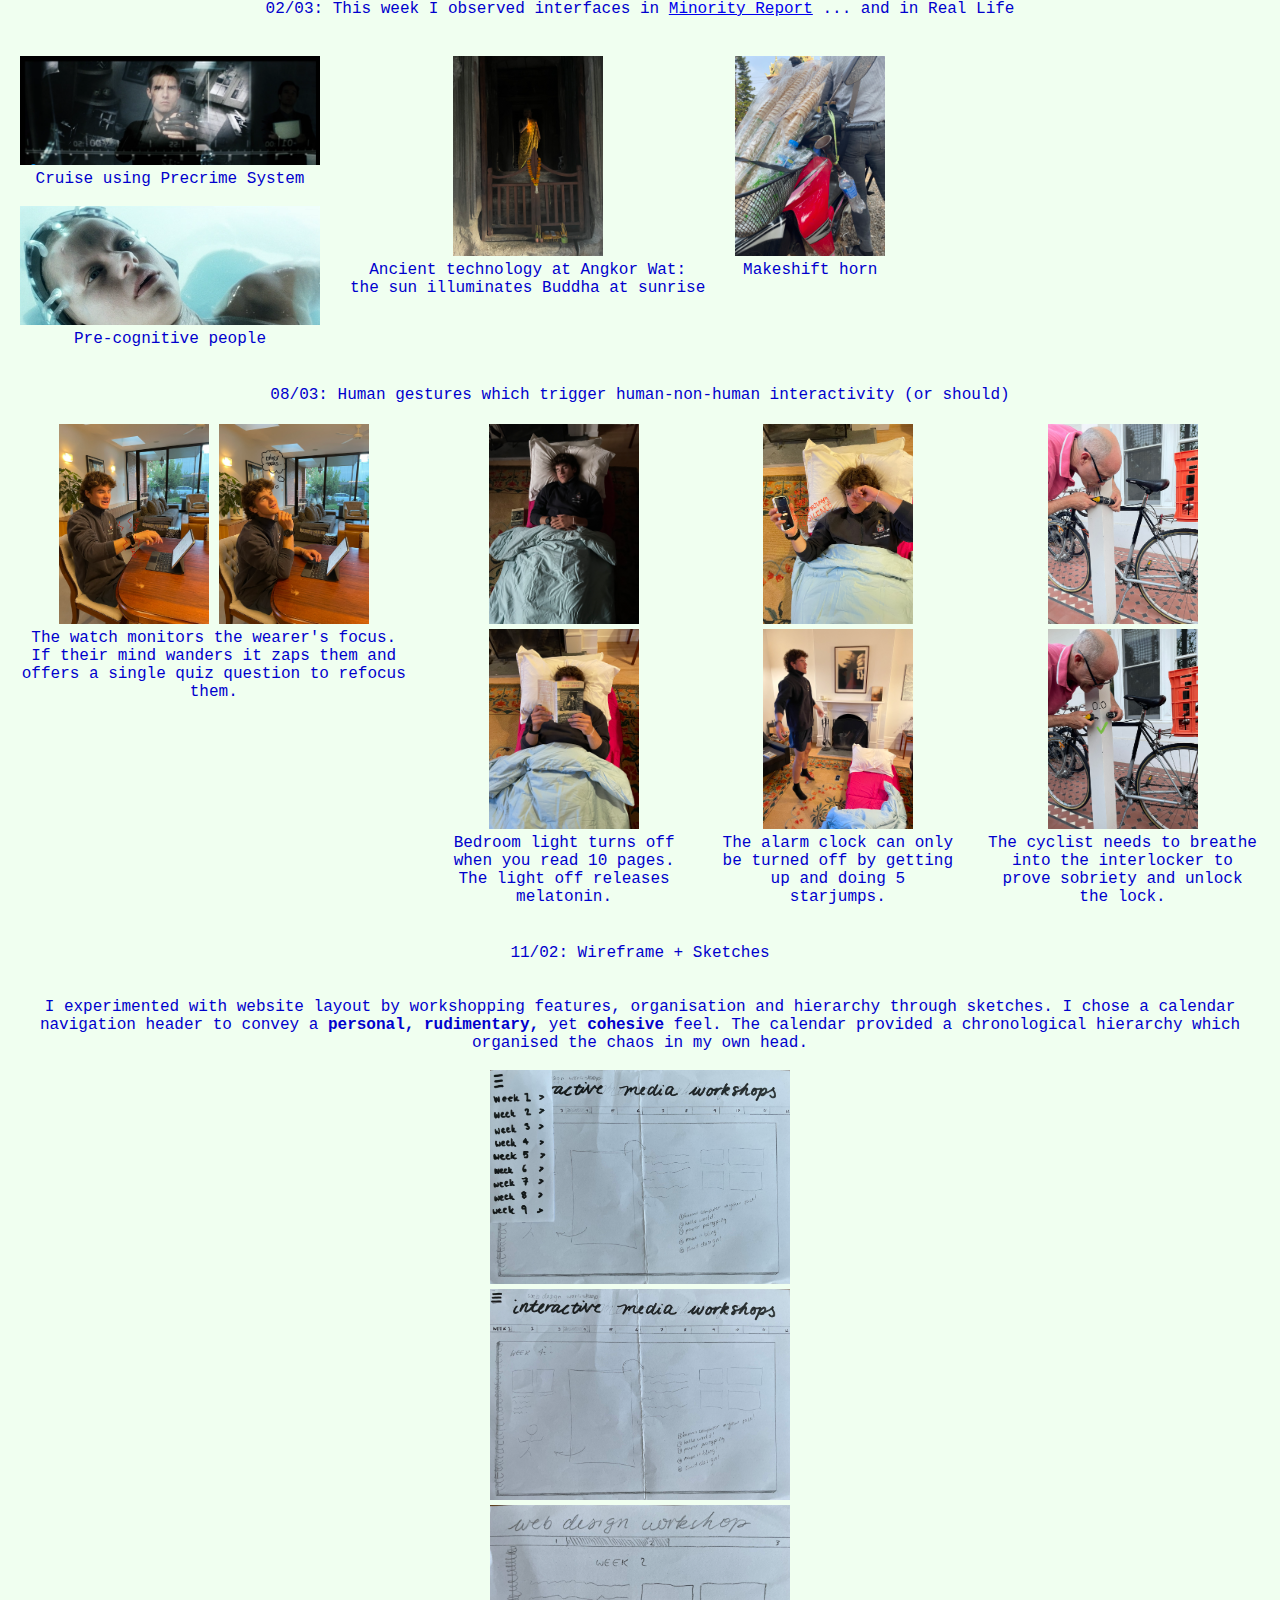
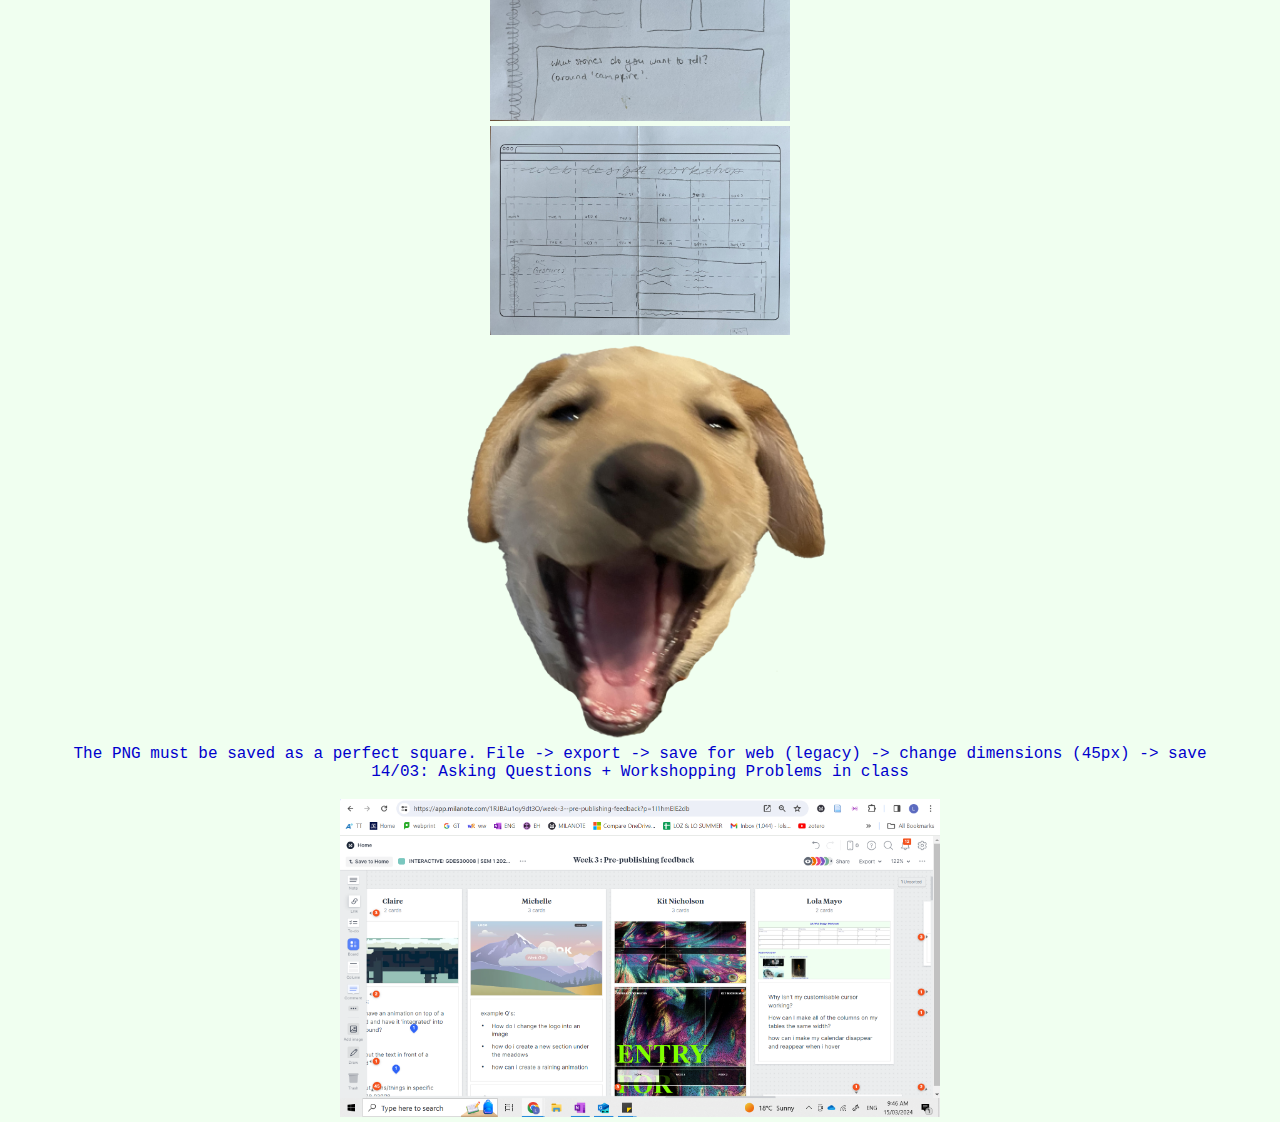
==== 2a-content.html @ a2184761 "Fixing 2a" ====
<!DOCTYPE html>
<html>
<head>
    <title>LOLA MAYO_INTERACTIVE MEDIA WORKBOOK</title>
    <link href="style.css" rel="stylesheet" type="text/css">
    <meta name="viewport" content="width=device-width, initial-scale=1">
</head>

<body>
    <div href="#" class="img bg"></div>


    <div><p>02/03: This week I observed interfaces in 
            <a href="https://www.imdb.com/title/tt0181689/">Minority Report</a>
        ... and in Real Life</p>
        <br>
    </div>
    <div>
    <section class="row">
        <div>
            <figure>
                <img src="./IMAGES/Minority Report SS1.png" alt="Tom Cruise using Precrime System" width="300" height="auto">
                <figcaption> Cruise using Precrime System</figcaption>
            </figure>
            <br>
            <figure>
                <img src="./IMAGES/Minority Report SS2.png" alt="Pre-cognitive people" width="300" height="auto">
                <figcaption>Pre-cognitive people</figcaption>
            </figure>                
        </div>
        <div>
            <figure>
                <img src="./IMAGES/Interface example_angkor wat.jpg" alt="Ancient technology at Angkor Wat: the sun illuminates Buddha at sunrise" width="150" height="auto">
                <figcaption>Ancient technology at Angkor Wat: 
                    <br>
                    the sun illuminates Buddha at sunrise
                </figure>
            <br>
        </div>
        <div>
            <figure>
                <img src="./IMAGES/Interface example_horn.jpg" alt="Makeshift horn" width="150" height="auto">
                <figcaption>Makeshift horn</figcaption>
                </figure>
        </div>
    </section>
    </section>
    </div>
<br>  
    <!-- <div id="content-0803" class="content"> -->
        <section class="column">
        <div><p>08/03: Human gestures which trigger human-non-human interactivity (or should)</p>
        </div>
        <div>
        <section class="row">
            <div>
                <figure>
                    <img src="./IMAGES/zap watch 1.jpg" alt="" width="150" height="auto">
                    <img src="./IMAGES/zap watch 3.jpg" alt="" width="150" height="auto">
                   <figcaption>The watch monitors the wearer's focus. If their mind wanders it zaps them and offers a single quiz question to refocus them.</figcaption>
                </figure>
            </div>
            <div>
                <figure>
                    <img src="./IMAGES/MELATONIN 1.jpg" alt="" width="150" height="auto">
                    <img src="./IMAGES/MELATONIN 2.jpg" alt="" width="150" height="auto">
                    <figcaption>Bedroom light turns off when you read 10 pages. The light off releases melatonin. </figcaption>
                </figure>
            </div>
            <div>
                <figure>
                    <img src="./IMAGES/alarm clock 1.jpg" alt="" width="150" height="auto">
                    <img src="./IMAGES/alarm clock 2.jpg" alt="" width="150" height="auto">
                    <figcaption>The alarm clock can only be turned off by getting up and doing 5 starjumps.</figcaption>
                </figure>
            </div>
            <div>
                <figure>
                    <img src="./IMAGES/breathaliser 1.jpg" alt="" width="150" height="auto">
                    <img src="./IMAGES/breathaliser 2.jpg" alt="" width="150" height="auto">
                    <figcaption>The cyclist needs to breathe into the interlocker to prove sobriety and unlock the lock. </figcaption>
                </figure>
            </div>
            </section>
            </div>
            </section>
            </div>
            </section>
        <br>   

    <!-- <div id="content-1103" class="content"> -->
        <section class="column">
        <div><p>11/02: Wireframe + Sketches</p>
          <br>
          <br>
        <p>I experimented with website layout by workshopping features, organisation and hierarchy through sketches. I chose a calendar navigation header to convey a <strong>personal, rudimentary,</strong> yet <strong>cohesive</strong> feel. The calendar provided a chronological hierarchy which organised the chaos in my own head.</p>
        <br>
        </div>
        <div>
        <figure>
          <img src="./IMAGES/wireframe sketch/sketch 1.jpg" alt="" width="300" height="auto">
        </figure>
        <figure>
          <img src="./IMAGES/wireframe sketch/sketch 2.jpg" alt="" width="300" height="auto">
        </figure>
        <figure>
          <img src="./IMAGES/wireframe sketch/sketch 3.jpg" alt="" width="300" height="auto">
        </figure>
        <figure>
          <img src="./IMAGES/wireframe sketch/sketch 4.jpg" alt="" width="300" height="auto">
        </figure>
        </div>
        </section>
      </div>

    <!-- <div id="content-1303" class="content"> -->
        <section class="column"> 
            <div>
                <figure>
                <img src="./IMAGES/Ava cursor 2.png" alt="" width="400" height="auto">
                <figcaption>The PNG must be saved as a perfect square. File -> export -> save for web (legacy) -> change dimensions (45px) -> save </figcaption>
                </figure>
            </div>
            </section>
        </div>  

      <!-- <div id="content-1403" class="content"> -->
          <section class="column"> 
          <div><p>14/03: Asking Questions + Workshopping Problems in class</p>
            <br>
          </div>
          <div>
              <figure>
              <img src="./IMAGES/Milanote questions ss.PNG" alt="" width="600" height="auto">
               </figure>
          </div>
          </section>
      </div>

</body>
</html>
---- style.css ----
body {
    font-family: 'Courier New', Courier, monospace;
    color: mediumblue;
    text-align: center; 
    background-color: honeydew;
    background-size: 100% auto;
}
* {
    cursor:url("IMAGES/Ava-cursor-2.png"), auto;
    margin:0px;
    padding:0px;
    border:none;
}
.lola_WORKBOOK_heading {
    text-align: center;
    padding-top: 35px;
}
.sidebar {
    height: 100%;
    width: 0;
    position: fixed;
    z-index: 1;
    top: 0;
    left: 0;
    background-color: grey;
    overflow-x: hidden;
    transition: 0.5s;
    padding-top: 60px; */
  }
  .sidebar a {
    padding: 8px 8px 8px 32px; */
    text-decoration: none;
    font-family: 'Courier New', Courier, monospace;
    font-weight: 200;
    font-size: 15px;
    color: white;
    display: block;
    text-align: left;
    transition: 0.3s;
    text-decoration: none;
  }
  .sidebar a:hover {
    color: #444;
  }
  .sidebar .closebtn {
    position: absolute;
    top: 0;
    right: 25px;
    font-size: 30px;
    margin-left: 50px;
  }
  .openbtn {
    font-size: 20px;
    cursor: pointer;
    background-color: grey;
    color: white;
    padding: 10px 15px;
    border: none;
    position: fixed;
    z-index: 1;
    top: 25px;
    right: 25px;
  }
  .openbtn:hover {
    background-color: #444;
  }
.header {
    position: sticky;
    top: 0px;
    left: 0;
    width: 100%;
    background-color: white;
}
table {
    font-family: 'Courier New', Courier, monospace;
    font-size: 11px;
    color: midnightblue;
    border-collapse: collapse;
    width: 100%;
    margin:auto;
}
td, th {
    background-color:white;
    width:14%;
    border: 0.5px solid black;
    text-align: left;
    vertical-align: top;
    padding: 0;
}
td {
    height: 40px;
    background-color: whitesmoke;
}
td:hover {
    background-color: grey;
    transition-duration: 0.3s;
}
th {
    text-align: center;
    font: bolder;
}
.row {
    display: flex;
    flex-direction: row;
    margin: 20px;
    gap: 30px;
}
.cold-btn, .hot-btn, .rainbtn {
    background-color: none;
    border: none;
    color: black;
    padding: 5px 5px;
    height: 40px;
    /* width: 150px; */
    text-align: left;
    text-decoration: none;
    display: inline-block;
    font-size: 11px;
    width: 13.1vw;
}
.cold-btn:hover {
    cursor: url("IMAGES/Ava-cursor-cold.png"), auto;
}
.hot-btn:hover {
    cursor: url("IMAGES/Ava-cursor-hat.png"), auto;
}
.rainbtn:hover {
    cursor: url("IMAGES/Ava-cursor-rain.png"), auto;
}
.cold-btn:hover {
    background-image: url("IMAGES/cloudysky.jpg"), auto;
}
.content {
    position: absolute;
    z-index: 9999;
    display: flex;
    cursor: move;
    border-radius: 25px;
    display: none;
    color: black;
    font-weight: bold;
    font-size: 10px;
    border-style: solid;
    border-color: black;
    border-width: 5px;
}
#content-0203 {
width: 60%;
height: 320px;
background-color: rgb(235, 212, 216);
padding: 30px 0;
text-align: center;
margin-top: 10px;
font-family: 'Courier New', Courier, monospace;
}
figcaption {
    width: 200;
}
#content-0803 {
width: 75%;
height: 600px;
background-color: rgb(235, 212, 216);
padding: 30px 0;
text-align: center;
margin-top: 10px;
font-family: 'Courier New', Courier, monospace; 
}
#content-1103 {
    width: 350px;
    height: 900px;
    background-color: rgb(235, 212, 216);
    padding: 30px 0;
    text-align: center;
    margin-top: 10px;
    font-family: 'Courier New', Courier, monospace; 
}
#content-1303 {
    width: 350px;
    height: 350px;
    padding: 30px 0;
    text-align: center;
    background-color: none;
    margin-top: 10px;
    font-family: 'Courier New', Courier, monospace; 
}
#content-1403 {
width: 650px;
height: 350px;
background-color: rgb(235, 212, 216);
padding: 30px 0;
text-align: center;
margin-top: 10px;
font-family: 'Courier New', Courier, monospace; 
}
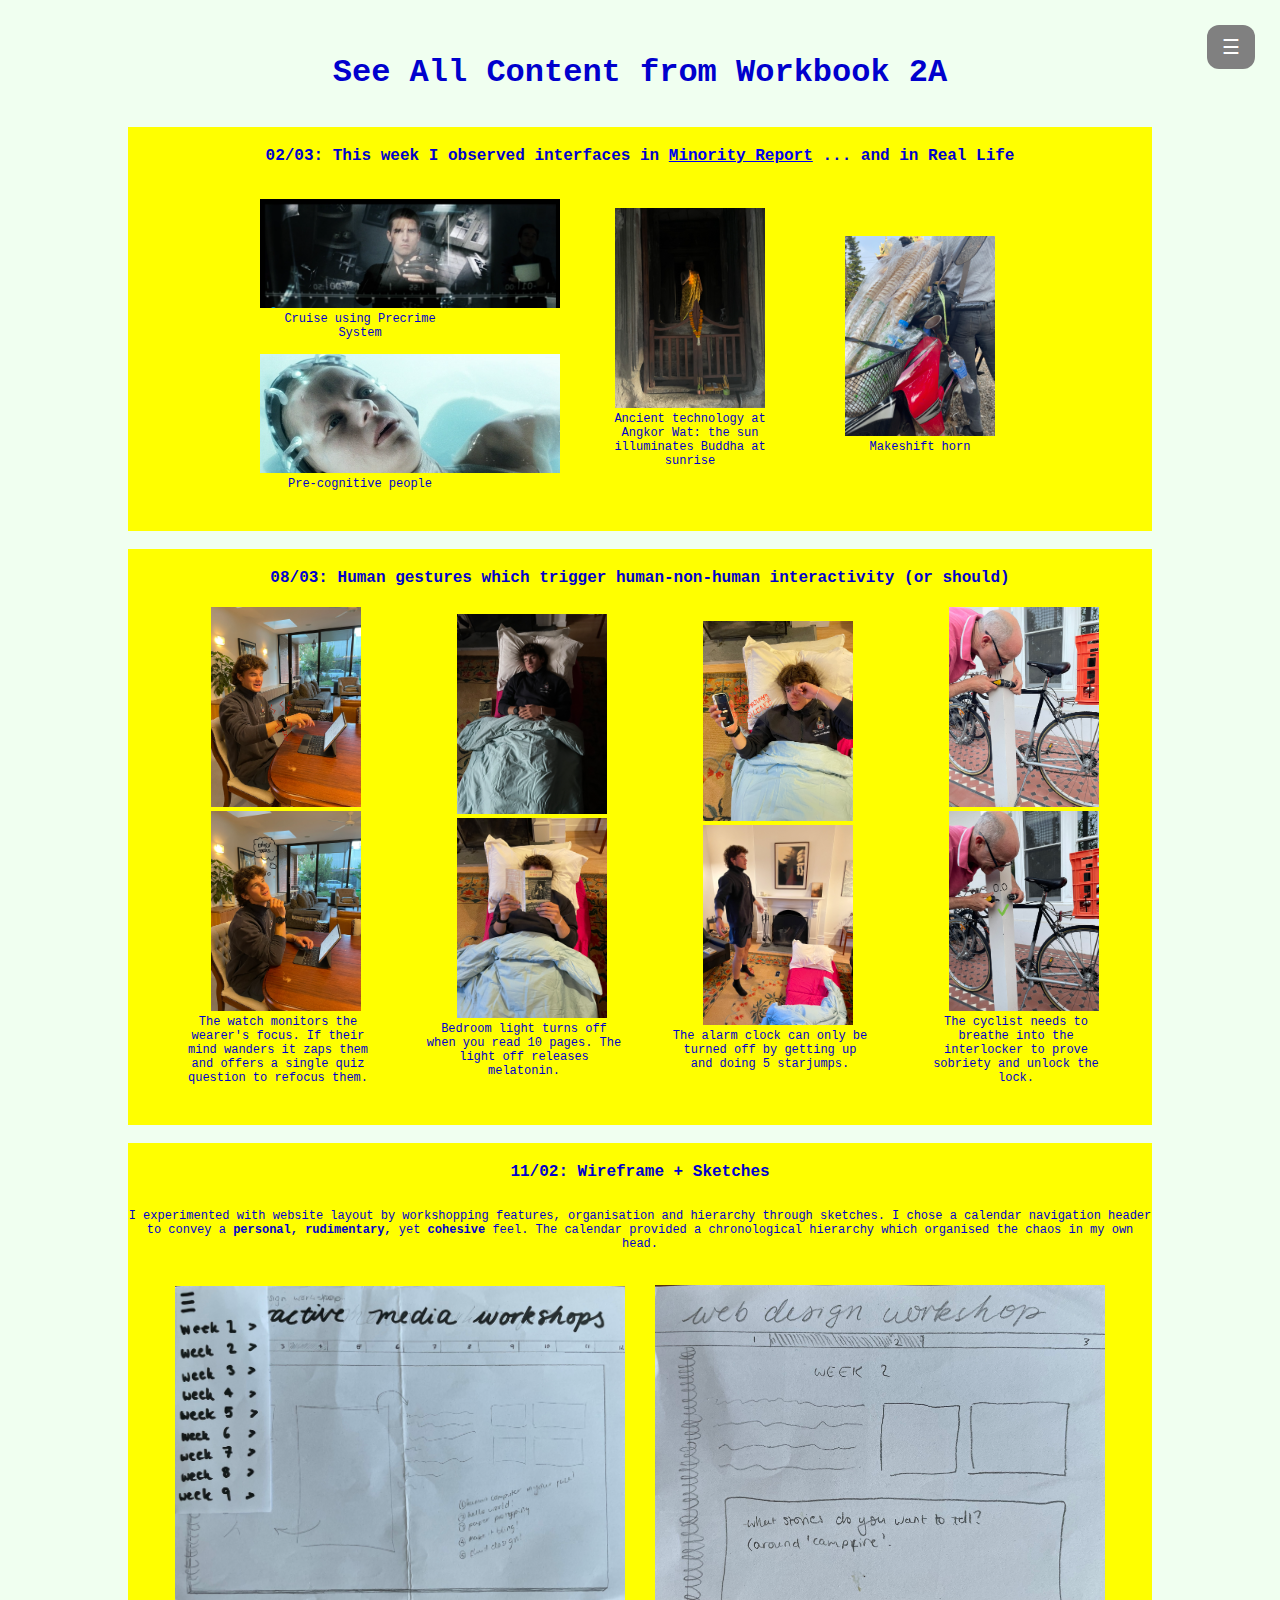
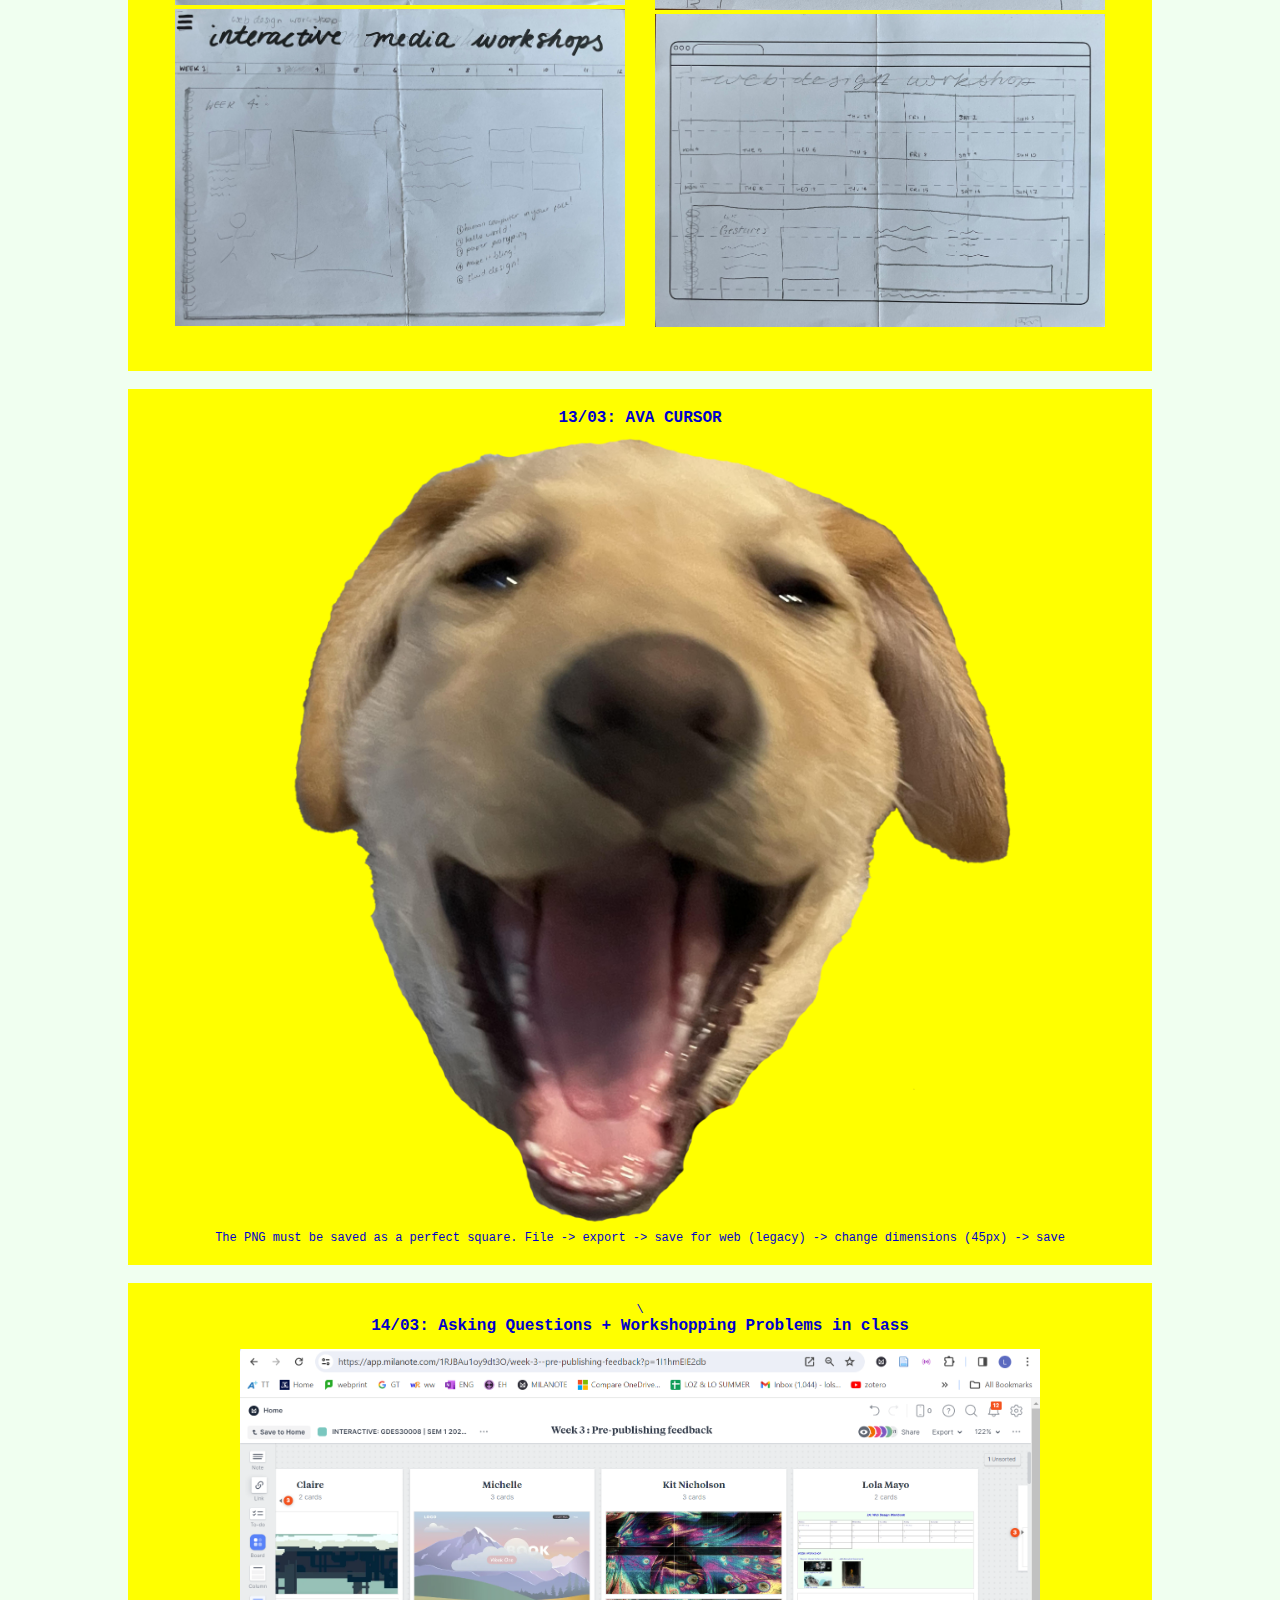
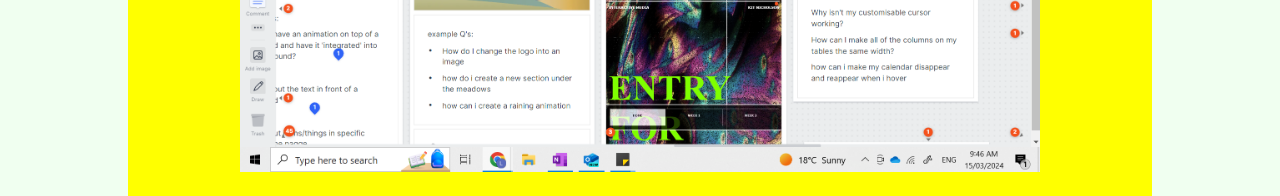
==== commit 6d00b6f0: "linking all pages correctly" ====
--- a/2a-content.html
+++ b/2a-content.html
@@ -4,15 +4,59 @@
     <title>LOLA MAYO_INTERACTIVE MEDIA WORKBOOK</title>
     <link href="style.css" rel="stylesheet" type="text/css">
     <meta name="viewport" content="width=device-width, initial-scale=1">
+    <style>
+        h3{
+            font-size: 12pt;
+        }
+        .square {
+            background-color: yellow;
+            padding-top: 20px;
+            padding-bottom: 20px;
+            width: 80%;
+            margin-left: 10%;
+            font-size: 9pt;
+        }
+        figcaption {
+            width: 200px;
+        }
+    </style>
+    <script>
+            function openNav() {
+            document.getElementById("mySidebar").style.width = "200px";
+            document.getElementById("main").style.marginLeft = "200px";
+            }
+            function closeNav() {
+            document.getElementById("mySidebar").style.width = "0";
+            document.getElementById("main").style.marginLeft= "0";
+            }
+    </script>
 </head>
 
 <body>
     <div href="#" class="img bg"></div>
-
-
-    <div><p>02/03: This week I observed interfaces in 
+    <div id="mySidebar" class="sidebar">
+        <a href="javascript:void(0)" class="closebtn" onclick="closeNav()">×</a>
+        <a href="https://lolamayo.github.io/WORKBOOKS/">Workbook 2A</a>
+        <a href="https://lolamayo.github.io/WORKBOOK2/">Workbook 2B</a>
+        <a href="#">Workbook 2C</a>
+        <a href="./2a-content.html">Show all 2A Content</a>
+    </div>
+     <div id="main">
+        <button class="openbtn" onclick="openNav()">☰</button> 
+    </div>
+
+
+    <div id="title">
+        <br><br><br>
+        <h1>See <strong>All Content</strong> from Workbook 2A</h1>
+        <br><br>
+    </div>
+
+    <div class="square">
+    <div>
+        <h3>02/03: This week I observed interfaces in
             <a href="https://www.imdb.com/title/tt0181689/">Minority Report</a>
-        ... and in Real Life</p>
+        ... and in Real Life</h3> 
         <br>
     </div>
     <div>
@@ -20,7 +64,7 @@
         <div>
             <figure>
                 <img src="./IMAGES/Minority Report SS1.png" alt="Tom Cruise using Precrime System" width="300" height="auto">
-                <figcaption> Cruise using Precrime System</figcaption>
+                <figcaption width="100px"> Cruise using Precrime System</figcaption>
             </figure>
             <br>
             <figure>
@@ -31,9 +75,7 @@
         <div>
             <figure>
                 <img src="./IMAGES/Interface example_angkor wat.jpg" alt="Ancient technology at Angkor Wat: the sun illuminates Buddha at sunrise" width="150" height="auto">
-                <figcaption>Ancient technology at Angkor Wat: 
-                    <br>
-                    the sun illuminates Buddha at sunrise
+                <figcaption>Ancient technology at Angkor Wat: the sun illuminates Buddha at sunrise
                 </figure>
             <br>
         </div>
@@ -44,15 +86,20 @@
                 </figure>
         </div>
     </section>
+    </div>
+
     </section>
     </div>
 <br>  
-    <!-- <div id="content-0803" class="content"> -->
+    <div class="square">
         <section class="column">
-        <div><p>08/03: Human gestures which trigger human-non-human interactivity (or should)</p>
+        <div>
+            <h3>08/03: Human gestures which trigger human-non-human interactivity (or should)</h3>
         </div>
         <div>
         <section class="row">
+        <section class="column">
+        </section>
             <div>
                 <figure>
                     <img src="./IMAGES/zap watch 1.jpg" alt="" width="150" height="auto">
@@ -86,55 +133,73 @@
             </section>
             </div>
             </section>
+            </div>
         <br>   
 
-    <!-- <div id="content-1103" class="content"> -->
-        <section class="column">
-        <div><p>11/02: Wireframe + Sketches</p>
-          <br>
-          <br>
-        <p>I experimented with website layout by workshopping features, organisation and hierarchy through sketches. I chose a calendar navigation header to convey a <strong>personal, rudimentary,</strong> yet <strong>cohesive</strong> feel. The calendar provided a chronological hierarchy which organised the chaos in my own head.</p>
+        <div class="square">   
+            <section class="column">
+            <div><h3>11/02: Wireframe + Sketches</h3>
+            </div>
+              <br>
+              <br>
+            <div>
+                <p>I experimented with website layout by workshopping features, organisation and hierarchy through sketches. I chose a calendar navigation header to convey a <strong>personal, rudimentary,</strong> yet <strong>cohesive</strong> feel. The calendar provided a chronological hierarchy which organised the chaos in my own head.</p>
+                <br>
+            </div>
+            <section class="row">
+            <div>
+                <figure>
+                <img src="./IMAGES/wireframe sketch/sketch 1.jpg" alt="" width="450" height="auto">
+                </figure>
+                <figure>
+                <img src="./IMAGES/wireframe sketch/sketch 2.jpg" alt="" width="450" height="auto">
+                </figure>
+            </div>
+            <div>
+                <figure>
+                <img src="./IMAGES/wireframe sketch/sketch 3.jpg" alt="" width="450" height="auto">
+                </figure>
+                <figure>
+                <img src="./IMAGES/wireframe sketch/sketch 4.jpg" alt="" width="450" height="auto">
+                </figure>
+            </div>
+            </section>
+          </div>
+        </div>
         <br>
+
+    <div class="square">
+        <section class="column"> 
+            <div><h3>
+                13/03: AVA CURSOR
+            </h3>
+            </div>
+            <div>
+                <figure>
+                <img src="./IMAGES/Ava cursor 2.png" alt="" width="800" height="auto">
+                <p>
+                    The PNG must be saved as a perfect square. File -> export -> save for web (legacy) -> change dimensions (45px) -> save 
+                </p>
+                </figure>
+            </div>
+        </section>
+    </div>
+    <br>
+ 
+
+      <div class="square">
+\       <section class="column"> 
+        <div><h3>
+            14/03: Asking Questions + Workshopping Problems in class</p>
+        </h3>
+        <br>
         </div>
         <div>
         <figure>
-          <img src="./IMAGES/wireframe sketch/sketch 1.jpg" alt="" width="300" height="auto">
-        </figure>
-        <figure>
-          <img src="./IMAGES/wireframe sketch/sketch 2.jpg" alt="" width="300" height="auto">
-        </figure>
-        <figure>
-          <img src="./IMAGES/wireframe sketch/sketch 3.jpg" alt="" width="300" height="auto">
-        </figure>
-        <figure>
-          <img src="./IMAGES/wireframe sketch/sketch 4.jpg" alt="" width="300" height="auto">
-        </figure>
-        </div>
-        </section>
-      </div>
-
-    <!-- <div id="content-1303" class="content"> -->
-        <section class="column"> 
-            <div>
-                <figure>
-                <img src="./IMAGES/Ava cursor 2.png" alt="" width="400" height="auto">
-                <figcaption>The PNG must be saved as a perfect square. File -> export -> save for web (legacy) -> change dimensions (45px) -> save </figcaption>
-                </figure>
-            </div>
-            </section>
-        </div>  
-
-      <!-- <div id="content-1403" class="content"> -->
-          <section class="column"> 
-          <div><p>14/03: Asking Questions + Workshopping Problems in class</p>
-            <br>
-          </div>
-          <div>
-              <figure>
-              <img src="./IMAGES/Milanote questions ss.PNG" alt="" width="600" height="auto">
-               </figure>
-          </div>
-          </section>
+        <img src="./IMAGES/Milanote questions ss.PNG" alt="" width="800" height="auto">
+         </figure>
+        </div>
+        </section> 
       </div>
 
 </body>
--- a/style.css
+++ b/style.css
@@ -60,6 +60,7 @@
     z-index: 1;
     top: 25px;
     right: 25px;
+    border-radius: 12px;
   }
   .openbtn:hover {
     background-color: #444;
@@ -104,6 +105,8 @@
     flex-direction: row;
     margin: 20px;
     gap: 30px;
+    justify-content: center;
+    align-items: center;
 }
 .cold-btn, .hot-btn, .rainbtn {
     background-color: none;
@@ -139,7 +142,7 @@
     display: none;
     color: black;
     font-weight: bold;
-    font-size: 10px;
+    font-size: 8px;
     border-style: solid;
     border-color: black;
     border-width: 5px;
@@ -155,6 +158,7 @@
 }
 figcaption {
     width: 200;
+    font-size: 4;
 }
 #content-0803 {
 width: 75%;
